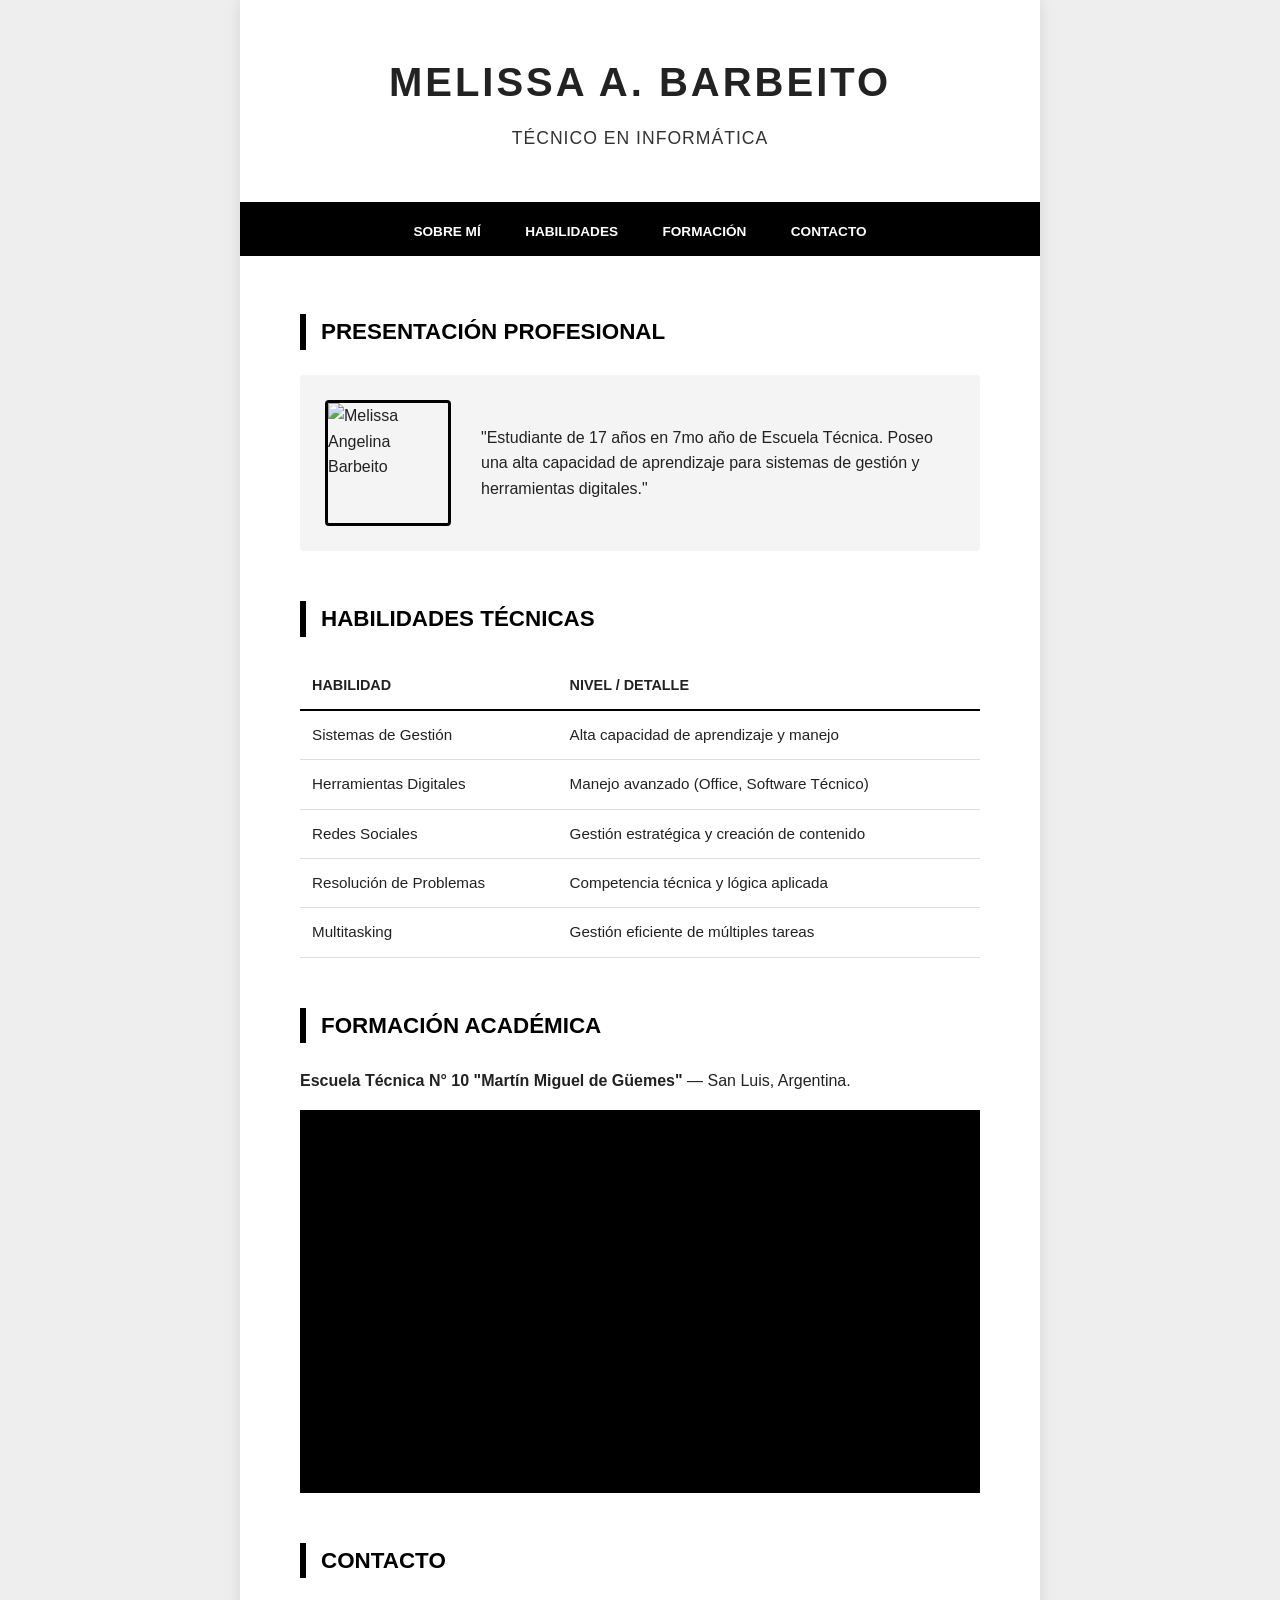
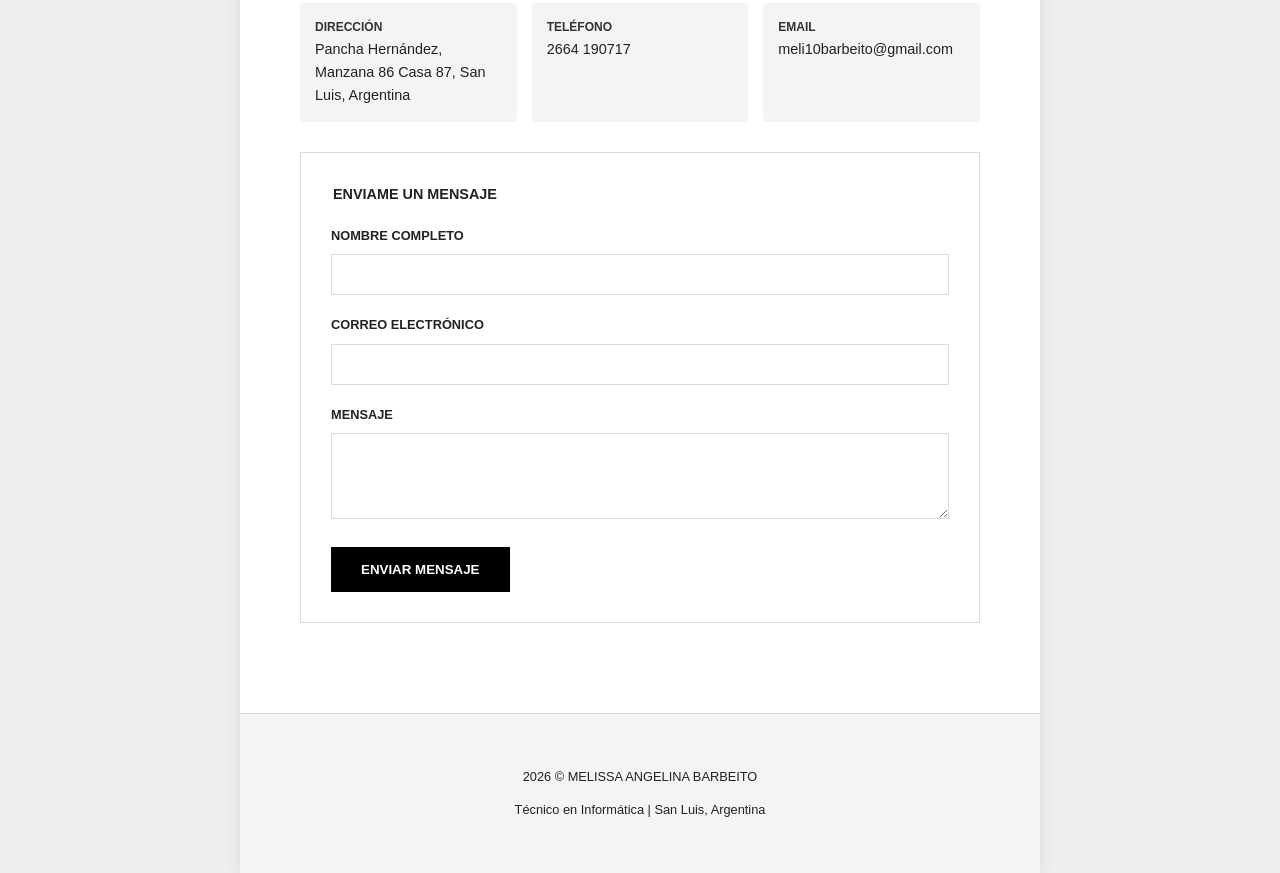
==== index.html @ cc3c12c4 "Rename cv.index.html to index.html" ====
<!DOCTYPE html>
<html lang="es">
<head>
    <meta charset="UTF-8">
    <meta name="viewport" content="width=device-width, initial-scale=1.0">
    <title>Portfolio - Melissa Angelina Barbeito</title>
    <style>
        :root {
            --primary: #000000;
            --secondary: #333333;
            --light-gray: #f4f4f4;
            --border: #dddddd;
            --text: #222222;
            --bg: #ffffff;
        }

        body {
            font-family: 'Segoe UI', Arial, sans-serif;
            margin: 0;
            padding: 0;
            background-color: #eeeeee;
            color: var(--text);
            line-height: 1.6;
        }

        .page {
            width: 100%;
            max-width: 800px;
            margin: 0 auto;
            background: var(--bg);
            min-height: 100vh;
            box-shadow: 0 0 15px rgba(0,0,0,0.1);
        }

        header {
            border-bottom: 4px solid var(--primary);
            padding: 50px 20px;
            text-align: center;
        }

        header h1 {
            margin: 0;
            font-size: 2.5rem;
            font-weight: 800;
            text-transform: uppercase;
            letter-spacing: 3px;
        }

        header p {
            margin: 10px 0 0;
            font-size: 1.1rem;
            color: var(--secondary);
            text-transform: uppercase;
            letter-spacing: 1px;
        }

        nav {
            background-color: var(--primary);
            padding: 12px 0;
            text-align: center;
            position: sticky;
            top: 0;
            z-index: 100;
        }

        nav a {
            color: white;
            text-decoration: none;
            margin: 0 20px;
            font-weight: 600;
            font-size: 0.85rem;
            text-transform: uppercase;
        }

        main {
            padding: 40px 60px;
        }

        section {
            margin-bottom: 50px;
        }

        h2 {
            font-size: 1.4rem;
            text-transform: uppercase;
            border-left: 6px solid var(--primary);
            padding-left: 15px;
            margin-bottom: 25px;
            color: var(--primary);
        }

        .profile-container {
            display: flex;
            align-items: center;
            gap: 30px;
            background: var(--light-gray);
            padding: 25px;
            border-radius: 4px;
        }

        .profile-img {
            width: 120px;
            height: 120px;
            object-fit: cover;
            border: 3px solid var(--primary);
            border-radius: 4px;
            flex-shrink: 0;
        }

        table {
            width: 100%;
            border-collapse: collapse;
        }

        th {
            border-bottom: 2px solid var(--primary);
            text-align: left;
            padding: 12px;
            font-size: 0.9rem;
            text-transform: uppercase;
        }

        td {
            padding: 12px;
            border-bottom: 1px solid var(--border);
            font-size: 0.95rem;
        }

        .video-container {
            position: relative;
            padding-bottom: 56.25%;
            height: 0;
            background: #000;
            margin-top: 15px;
        }

        .video-container iframe {
            position: absolute;
            top: 0; left: 0; width: 100%; height: 100%;
            border: 0;
        }

        .contact-info {
            margin-bottom: 30px;
            display: grid;
            grid-template-columns: repeat(auto-fit, minmax(200px, 1fr));
            gap: 15px;
        }

        .contact-item {
            background: var(--light-gray);
            padding: 15px;
            border-radius: 4px;
            font-size: 0.9rem;
        }

        .contact-item strong {
            display: block;
            text-transform: uppercase;
            font-size: 0.75rem;
            color: var(--secondary);
        }

        .form-card {
            border: 1px solid var(--border);
            padding: 30px;
        }

        fieldset {
            border: none;
            padding: 0;
            margin: 0;
        }

        legend {
            font-weight: 700;
            margin-bottom: 20px;
            text-transform: uppercase;
            font-size: 0.9rem;
        }

        .field {
            margin-bottom: 20px;
        }

        label {
            display: block;
            margin-bottom: 8px;
            font-size: 0.8rem;
            font-weight: 700;
            text-transform: uppercase;
        }

        input, textarea {
            width: 100%;
            padding: 12px;
            border: 1px solid var(--border);
            font-family: inherit;
            box-sizing: border-box;
        }

        button {
            background: var(--primary);
            color: white;
            border: none;
            padding: 15px 30px;
            font-weight: 700;
            text-transform: uppercase;
            cursor: pointer;
            transition: opacity 0.2s;
        }

        button:hover {
            opacity: 0.8;
        }

        footer {
            background: var(--light-gray);
            text-align: center;
            padding: 40px 20px;
            font-size: 0.8rem;
            border-top: 1px solid var(--border);
        }
    </style>
</head>
<body>

    <div class="page">
        <header>
            <h1>Melissa A. Barbeito</h1>
            <p>Técnico en Informática</p>
        </header>

        <nav>
            <a href="#sobre-mi">Sobre Mí</a>
            <a href="#habilidades">Habilidades</a>
            <a href="#formacion">Formación</a>
            <a href="#contacto">Contacto</a>
        </nav>

        <main>
            <section id="sobre-mi">
                <h2>Presentación Profesional</h2>
                <div class="profile-container">
                    <img src="foto.jpg" alt="Melissa Angelina Barbeito" class="profile-img">
                    <p>
                        "Estudiante de 17 años en 7mo año de Escuela Técnica. Poseo una alta capacidad de aprendizaje para sistemas de gestión y herramientas digitales."
                    </p>
                </div>
            </section>

            <section id="habilidades">
                <h2>Habilidades Técnicas</h2>
                <table>
                    <thead>
                        <tr>
                            <th>Habilidad</th>
                            <th>Nivel / Detalle</th>
                        </tr>
                    </thead>
                    <tbody>
                        <tr>
                            <td>Sistemas de Gestión</td>
                            <td>Alta capacidad de aprendizaje y manejo</td>
                        </tr>
                        <tr>
                            <td>Herramientas Digitales</td>
                            <td>Manejo avanzado (Office, Software Técnico)</td>
                        </tr>
                        <tr>
                            <td>Redes Sociales</td>
                            <td>Gestión estratégica y creación de contenido</td>
                        </tr>
                        <tr>
                            <td>Resolución de Problemas</td>
                            <td>Competencia técnica y lógica aplicada</td>
                        </tr>
                        <tr>
                            <td>Multitasking</td>
                            <td>Gestión eficiente de múltiples tareas</td>
                        </tr>
                    </tbody>
                </table>
            </section>

            <section id="formacion">
                <h2>Formación Académica</h2>
                <p><strong>Escuela Técnica N° 10 "Martín Miguel de Güemes"</strong> — San Luis, Argentina.</p>
                <div class="video-container">
                    <iframe 
                        src="https://www.youtube.com/embed/7vbi-OCFZEY" 
                        title="Tutorial de Informática" 
                        allow="accelerometer; autoplay; clipboard-write; encrypted-media; gyroscope; picture-in-picture" 
                        allowfullscreen>
                    </iframe>
                </div>
            </section>

            <section id="contacto">
                <h2>Contacto</h2>
                
                <div class="contact-info">
                    <div class="contact-item">
                        <strong>Dirección</strong>
                        Pancha Hernández, Manzana 86 Casa 87, San Luis, Argentina
                    </div>
                    <div class="contact-item">
                        <strong>Teléfono</strong>
                        2664 190717
                    </div>
                    <div class="contact-item">
                        <strong>Email</strong>
                        meli10barbeito@gmail.com
                    </div>
                </div>

                <div class="form-card">
                    <form action="mailto:meli10barbeito@gmail.com" method="post" enctype="text/plain">
                        <fieldset>
                            <legend>Enviame un mensaje</legend>
                            <div class="field">
                                <label for="nombre">Nombre Completo</label>
                                <input type="text" id="nombre" name="nombre" required>
                            </div>
                            <div class="field">
                                <label for="email">Correo Electrónico</label>
                                <input type="email" id="email" name="email" required>
                            </div>
                            <div class="field">
                                <label for="mensaje">Mensaje</label>
                                <textarea id="mensaje" name="mensaje" rows="4"></textarea>
                            </div>
                            <button type="submit">Enviar Mensaje</button>
                        </fieldset>
                    </form>
                </div>
            </section>
        </main>

        <footer>
            <p>2026 © MELISSA ANGELINA BARBEITO</p>
            <p>Técnico en Informática | San Luis, Argentina</p>
        </footer>
    </div>

</body>
</html>
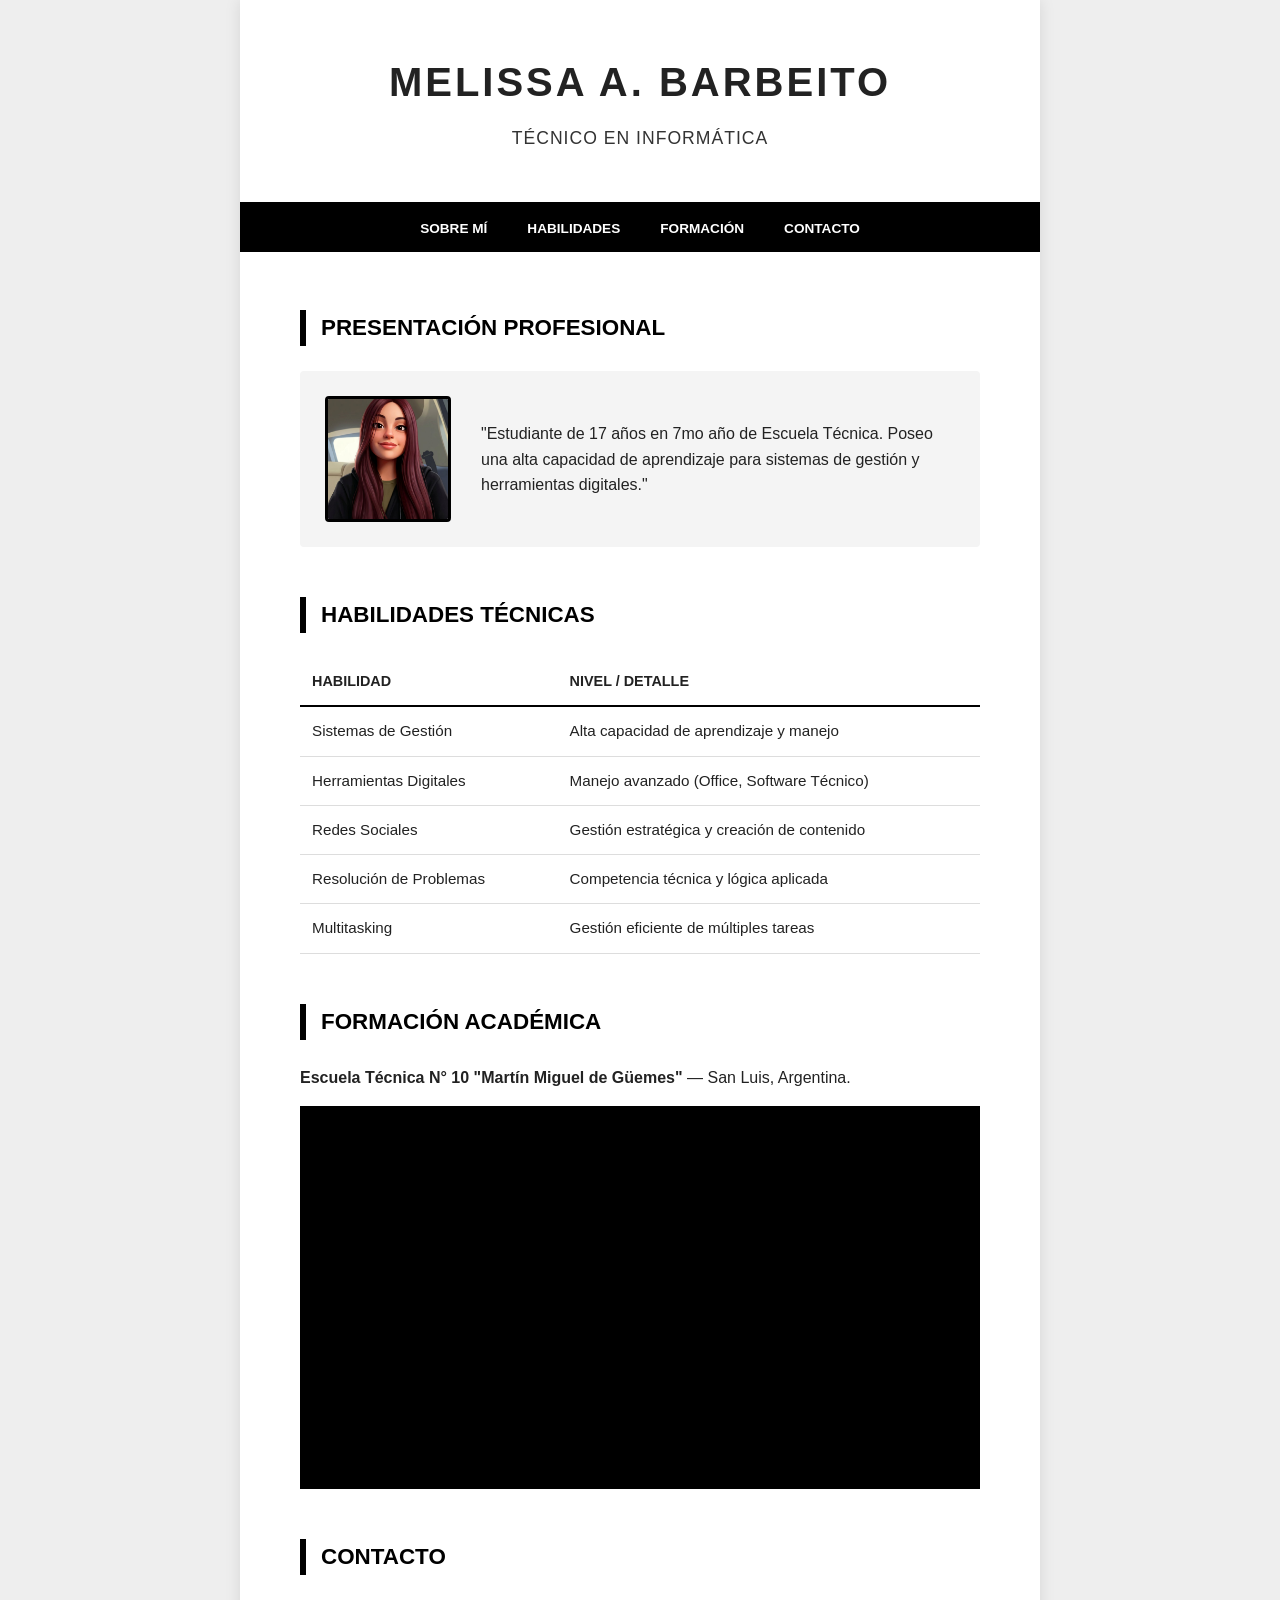
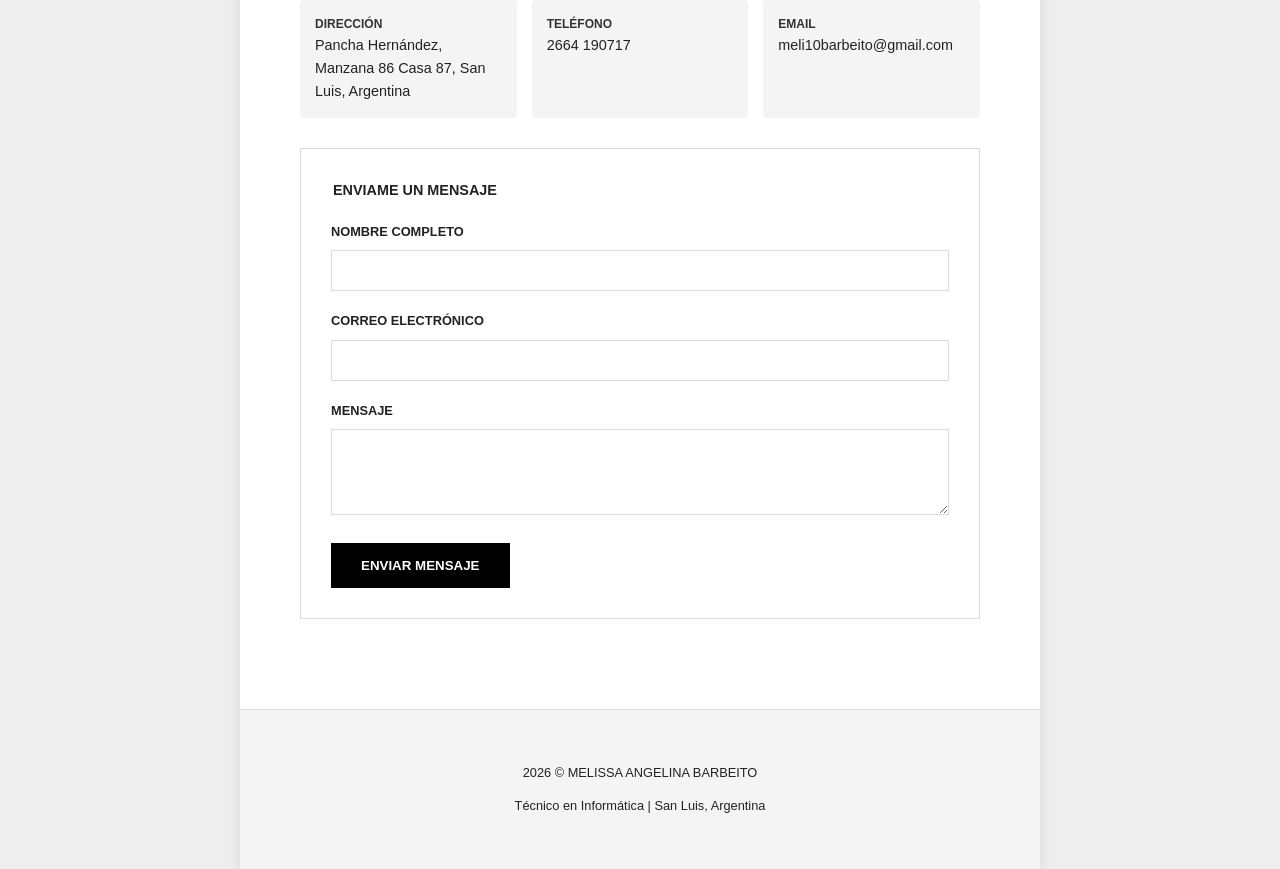
==== commit 7db83a00: "Update index.html" ====
--- a/index.html
+++ b/index.html
@@ -4,224 +4,7 @@
     <meta charset="UTF-8">
     <meta name="viewport" content="width=device-width, initial-scale=1.0">
     <title>Portfolio - Melissa Angelina Barbeito</title>
-    <style>
-        :root {
-            --primary: #000000;
-            --secondary: #333333;
-            --light-gray: #f4f4f4;
-            --border: #dddddd;
-            --text: #222222;
-            --bg: #ffffff;
-        }
-
-        body {
-            font-family: 'Segoe UI', Arial, sans-serif;
-            margin: 0;
-            padding: 0;
-            background-color: #eeeeee;
-            color: var(--text);
-            line-height: 1.6;
-        }
-
-        .page {
-            width: 100%;
-            max-width: 800px;
-            margin: 0 auto;
-            background: var(--bg);
-            min-height: 100vh;
-            box-shadow: 0 0 15px rgba(0,0,0,0.1);
-        }
-
-        header {
-            border-bottom: 4px solid var(--primary);
-            padding: 50px 20px;
-            text-align: center;
-        }
-
-        header h1 {
-            margin: 0;
-            font-size: 2.5rem;
-            font-weight: 800;
-            text-transform: uppercase;
-            letter-spacing: 3px;
-        }
-
-        header p {
-            margin: 10px 0 0;
-            font-size: 1.1rem;
-            color: var(--secondary);
-            text-transform: uppercase;
-            letter-spacing: 1px;
-        }
-
-        nav {
-            background-color: var(--primary);
-            padding: 12px 0;
-            text-align: center;
-            position: sticky;
-            top: 0;
-            z-index: 100;
-        }
-
-        nav a {
-            color: white;
-            text-decoration: none;
-            margin: 0 20px;
-            font-weight: 600;
-            font-size: 0.85rem;
-            text-transform: uppercase;
-        }
-
-        main {
-            padding: 40px 60px;
-        }
-
-        section {
-            margin-bottom: 50px;
-        }
-
-        h2 {
-            font-size: 1.4rem;
-            text-transform: uppercase;
-            border-left: 6px solid var(--primary);
-            padding-left: 15px;
-            margin-bottom: 25px;
-            color: var(--primary);
-        }
-
-        .profile-container {
-            display: flex;
-            align-items: center;
-            gap: 30px;
-            background: var(--light-gray);
-            padding: 25px;
-            border-radius: 4px;
-        }
-
-        .profile-img {
-            width: 120px;
-            height: 120px;
-            object-fit: cover;
-            border: 3px solid var(--primary);
-            border-radius: 4px;
-            flex-shrink: 0;
-        }
-
-        table {
-            width: 100%;
-            border-collapse: collapse;
-        }
-
-        th {
-            border-bottom: 2px solid var(--primary);
-            text-align: left;
-            padding: 12px;
-            font-size: 0.9rem;
-            text-transform: uppercase;
-        }
-
-        td {
-            padding: 12px;
-            border-bottom: 1px solid var(--border);
-            font-size: 0.95rem;
-        }
-
-        .video-container {
-            position: relative;
-            padding-bottom: 56.25%;
-            height: 0;
-            background: #000;
-            margin-top: 15px;
-        }
-
-        .video-container iframe {
-            position: absolute;
-            top: 0; left: 0; width: 100%; height: 100%;
-            border: 0;
-        }
-
-        .contact-info {
-            margin-bottom: 30px;
-            display: grid;
-            grid-template-columns: repeat(auto-fit, minmax(200px, 1fr));
-            gap: 15px;
-        }
-
-        .contact-item {
-            background: var(--light-gray);
-            padding: 15px;
-            border-radius: 4px;
-            font-size: 0.9rem;
-        }
-
-        .contact-item strong {
-            display: block;
-            text-transform: uppercase;
-            font-size: 0.75rem;
-            color: var(--secondary);
-        }
-
-        .form-card {
-            border: 1px solid var(--border);
-            padding: 30px;
-        }
-
-        fieldset {
-            border: none;
-            padding: 0;
-            margin: 0;
-        }
-
-        legend {
-            font-weight: 700;
-            margin-bottom: 20px;
-            text-transform: uppercase;
-            font-size: 0.9rem;
-        }
-
-        .field {
-            margin-bottom: 20px;
-        }
-
-        label {
-            display: block;
-            margin-bottom: 8px;
-            font-size: 0.8rem;
-            font-weight: 700;
-            text-transform: uppercase;
-        }
-
-        input, textarea {
-            width: 100%;
-            padding: 12px;
-            border: 1px solid var(--border);
-            font-family: inherit;
-            box-sizing: border-box;
-        }
-
-        button {
-            background: var(--primary);
-            color: white;
-            border: none;
-            padding: 15px 30px;
-            font-weight: 700;
-            text-transform: uppercase;
-            cursor: pointer;
-            transition: opacity 0.2s;
-        }
-
-        button:hover {
-            opacity: 0.8;
-        }
-
-        footer {
-            background: var(--light-gray);
-            text-align: center;
-            padding: 40px 20px;
-            font-size: 0.8rem;
-            border-top: 1px solid var(--border);
-        }
-    </style>
+    <link rel="stylesheet" href="style.css">
 </head>
 <body>
 
--- a/style.css
+++ b/style.css
@@ -0,0 +1,218 @@
+:root {
+    --primary: #000000;
+    --secondary: #333333;
+    --light-gray: #f4f4f4;
+    --border: #dddddd;
+    --text: #222222;
+    --bg: #ffffff;
+}
+
+body {
+    font-family: 'Segoe UI', Arial, sans-serif;
+    margin: 0;
+    padding: 0;
+    background-color: #eeeeee;
+    color: var(--text);
+    line-height: 1.6;
+}
+
+.page {
+    width: 100%;
+    max-width: 800px;
+    margin: 0 auto;
+    background: var(--bg);
+    min-height: 100vh;
+    box-shadow: 0 0 15px rgba(0,0,0,0.1);
+}
+
+header {
+    border-bottom: 4px solid var(--primary);
+    padding: 50px 20px;
+    text-align: center;
+}
+
+header h1 {
+    margin: 0;
+    font-size: 2.5rem;
+    font-weight: 800;
+    text-transform: uppercase;
+    letter-spacing: 3px;
+}
+
+header p {
+    margin: 10px 0 0;
+    font-size: 1.1rem;
+    color: var(--secondary);
+    text-transform: uppercase;
+    letter-spacing: 1px;
+}
+
+nav {
+    background-color: var(--primary);
+    padding: 12px 0;
+    position: sticky;
+    top: 0;
+    z-index: 100;
+    display: flex;
+    justify-content: center; 
+    align-items: center;     
+}
+
+nav a {
+    color: white;
+    text-decoration: none;
+    margin: 0 20px;
+    font-weight: 600;
+    font-size: 0.85rem;
+    text-transform: uppercase;
+}
+
+main {
+    padding: 40px 60px;
+}
+
+section {
+    margin-bottom: 50px;
+}
+
+h2 {
+    font-size: 1.4rem;
+    text-transform: uppercase;
+    border-left: 6px solid var(--primary);
+    padding-left: 15px;
+    margin-bottom: 25px;
+    color: var(--primary);
+}
+
+.profile-container {
+    display: flex;
+    align-items: center;
+    gap: 30px;
+    background: var(--light-gray);
+    padding: 25px;
+    border-radius: 4px;
+}
+
+.profile-img {
+    width: 120px;
+    height: 120px;
+    object-fit: cover;
+    border: 3px solid var(--primary);
+    border-radius: 4px;
+    flex-shrink: 0;
+}
+
+table {
+    width: 100%;
+    border-collapse: collapse;
+}
+
+th {
+    border-bottom: 2px solid var(--primary);
+    text-align: left;
+    padding: 12px;
+    font-size: 0.9rem;
+    text-transform: uppercase;
+}
+
+td {
+    padding: 12px;
+    border-bottom: 1px solid var(--border);
+    font-size: 0.95rem;
+}
+
+.video-container {
+    position: relative;
+    padding-bottom: 56.25%;
+    height: 0;
+    background: #000;
+    margin-top: 15px;
+}
+
+.video-container iframe {
+    position: absolute;
+    top: 0; left: 0; width: 100%; height: 100%;
+    border: 0;
+}
+
+.contact-info {
+    margin-bottom: 30px;
+    display: grid;
+    grid-template-columns: repeat(auto-fit, minmax(200px, 1fr));
+    gap: 15px;
+}
+
+.contact-item {
+    background: var(--light-gray);
+    padding: 15px;
+    border-radius: 4px;
+    font-size: 0.9rem;
+}
+
+.contact-item strong {
+    display: block;
+    text-transform: uppercase;
+    font-size: 0.75rem;
+    color: var(--secondary);
+}
+
+.form-card {
+    border: 1px solid var(--border);
+    padding: 30px;
+}
+
+fieldset {
+    border: none;
+    padding: 0;
+    margin: 0;
+}
+
+legend {
+    font-weight: 700;
+    margin-bottom: 20px;
+    text-transform: uppercase;
+    font-size: 0.9rem;
+}
+
+.field {
+    margin-bottom: 20px;
+}
+
+label {
+    display: block;
+    margin-bottom: 8px;
+    font-size: 0.8rem;
+    font-weight: 700;
+    text-transform: uppercase;
+}
+
+input, textarea {
+    width: 100%;
+    padding: 12px;
+    border: 1px solid var(--border);
+    font-family: inherit;
+    box-sizing: border-box;
+}
+
+button {
+    background: var(--primary);
+    color: white;
+    border: none;
+    padding: 15px 30px;
+    font-weight: 700;
+    text-transform: uppercase;
+    cursor: pointer;
+    transition: opacity 0.2s;
+}
+
+button:hover {
+    opacity: 0.8;
+}
+
+footer {
+    background: var(--light-gray);
+    text-align: center;
+    padding: 40px 20px;
+    font-size: 0.8rem;
+    border-top: 1px solid var(--border);
+}
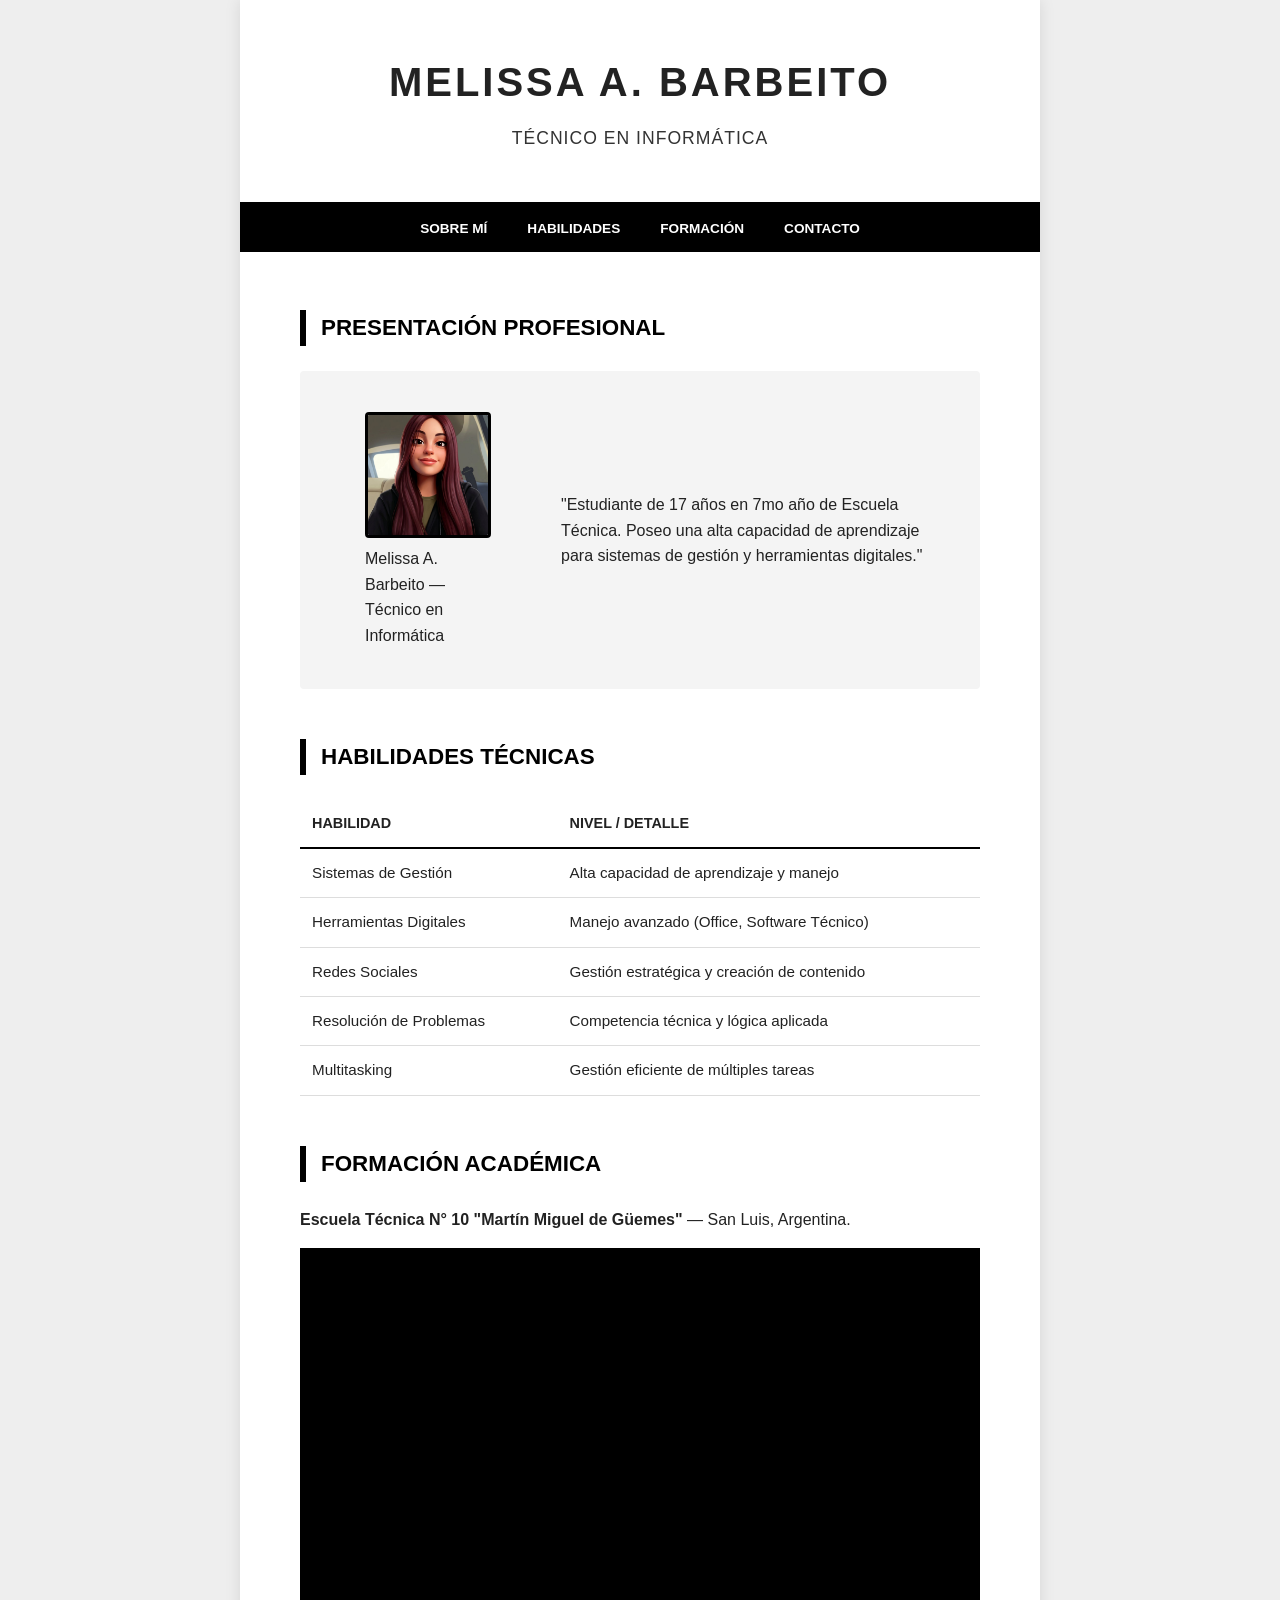
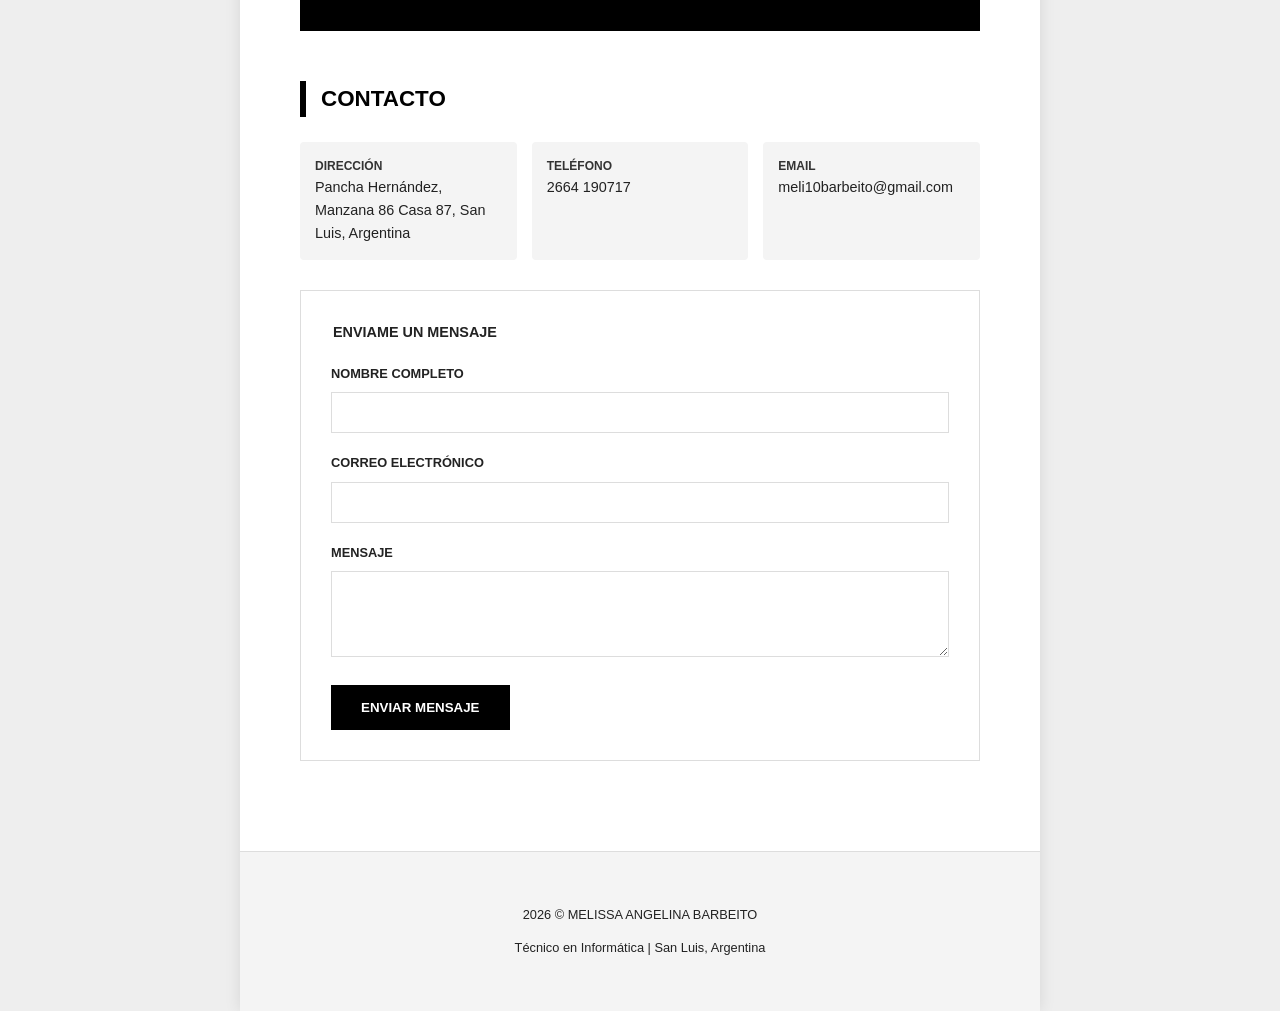
==== commit 87850507: "Update index.html" ====
--- a/index.html
+++ b/index.html
@@ -24,9 +24,12 @@
         <main>
             <section id="sobre-mi">
                 <h2>Presentación Profesional</h2>
-                <div class="profile-container">
-                    <img src="foto.jpg" alt="Melissa Angelina Barbeito" class="profile-img">
-                    <p>
+               <div class="profile-container">
+            <figure>
+                    <img src="foto.jpg" alt="Foto de perfil de Melissa Barbeito" class="profile-img">
+                    <figcaption>Melissa A. Barbeito — Técnico en Informática</figcaption>
+                   </figure>
+                   <p>
                         "Estudiante de 17 años en 7mo año de Escuela Técnica. Poseo una alta capacidad de aprendizaje para sistemas de gestión y herramientas digitales."
                     </p>
                 </div>
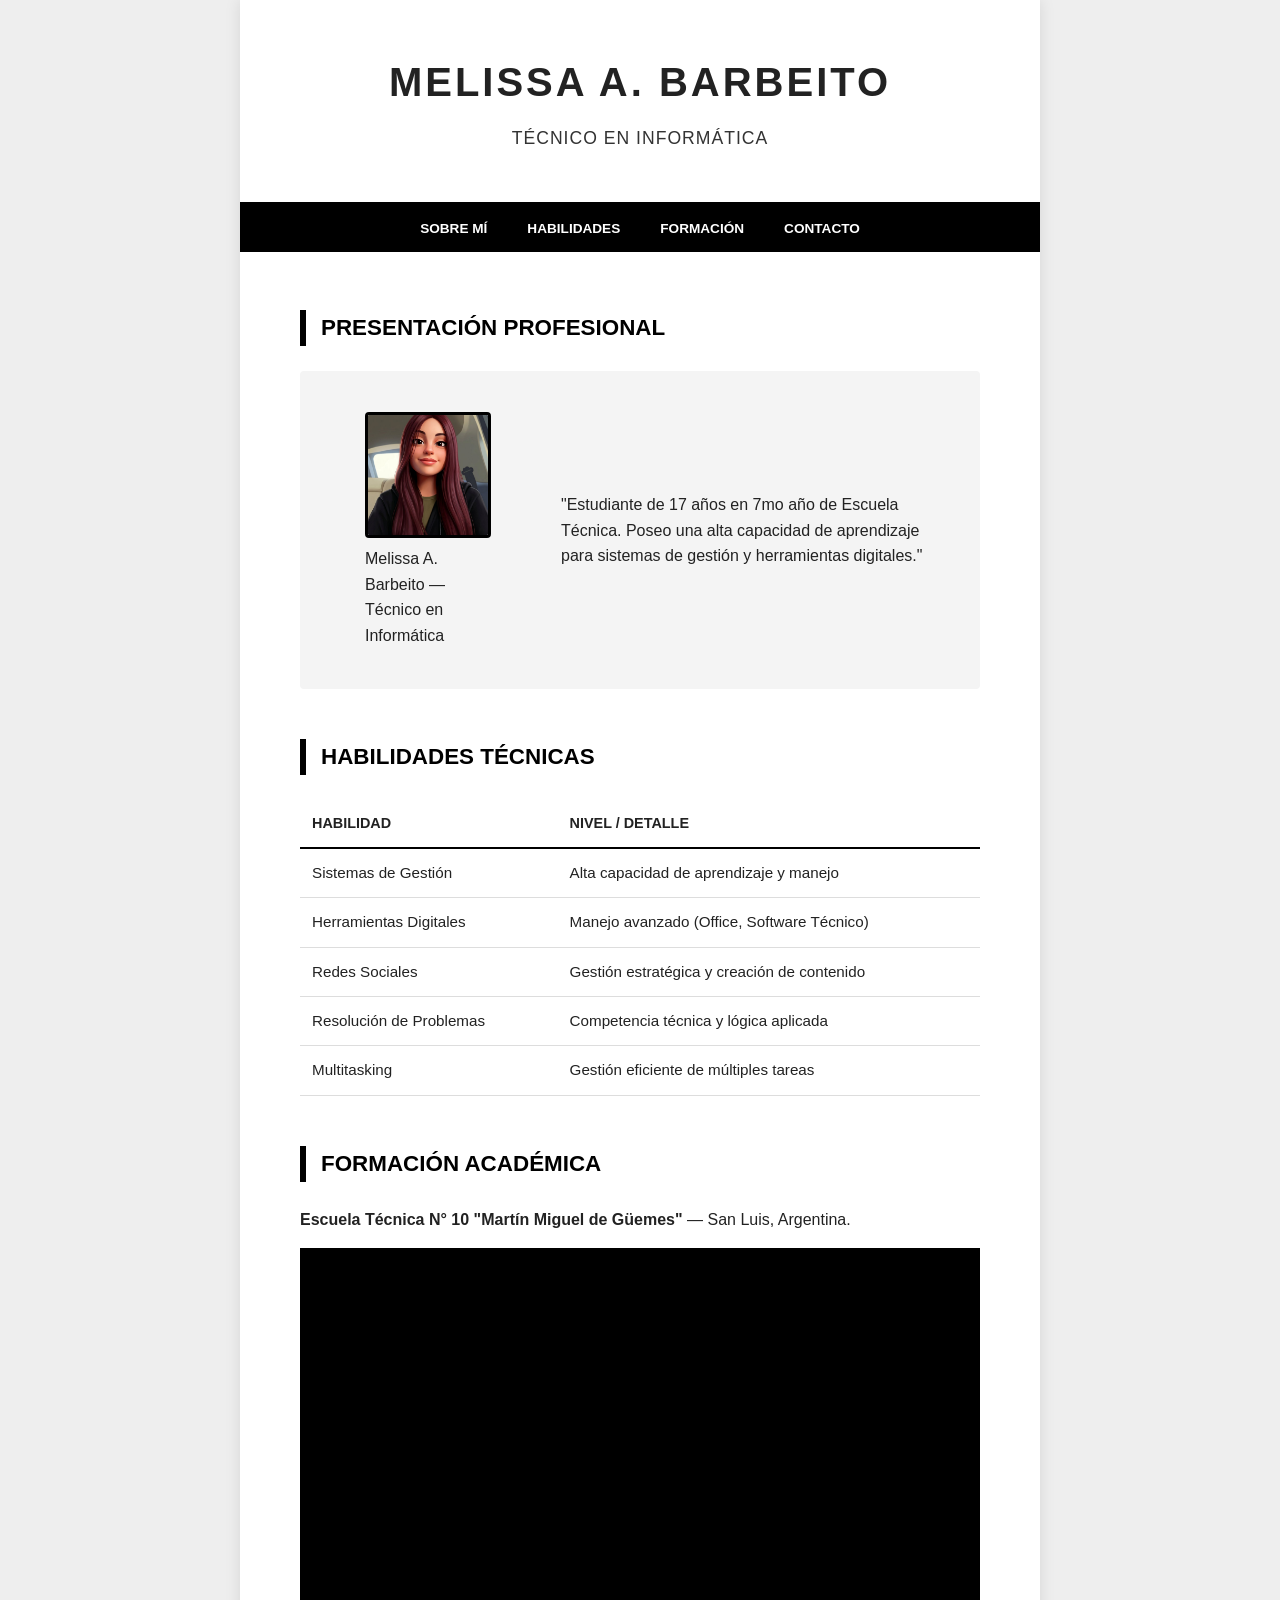
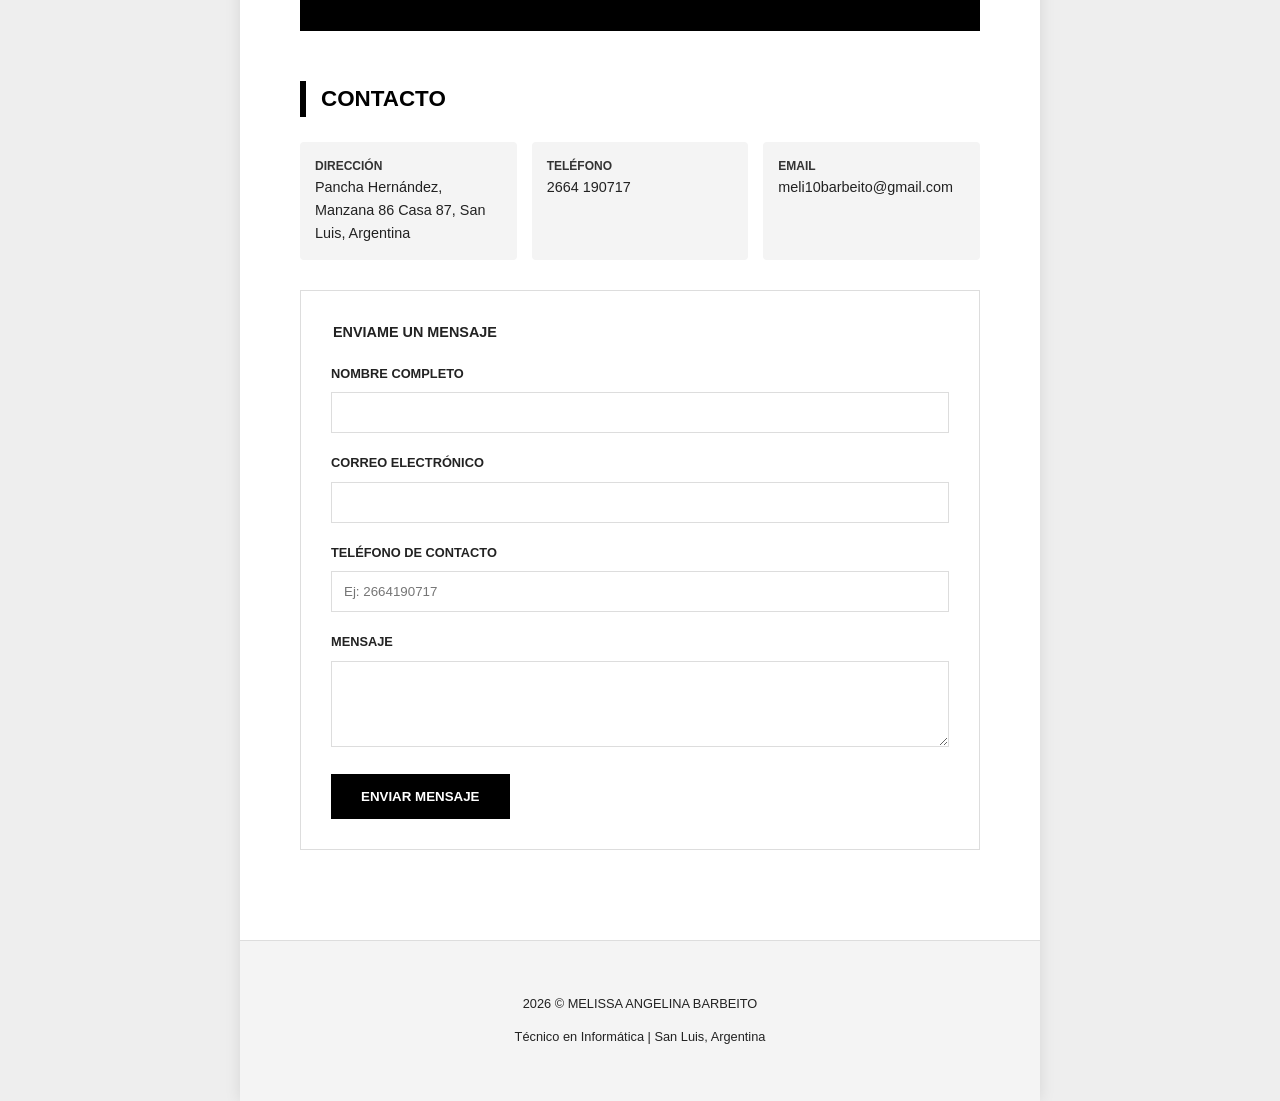
==== commit e219b50d: "Update index.html" ====
--- a/index.html
+++ b/index.html
@@ -103,21 +103,30 @@
                 <div class="form-card">
                     <form action="mailto:meli10barbeito@gmail.com" method="post" enctype="text/plain">
                         <fieldset>
-                            <legend>Enviame un mensaje</legend>
-                            <div class="field">
-                                <label for="nombre">Nombre Completo</label>
-                                <input type="text" id="nombre" name="nombre" required>
-                            </div>
-                            <div class="field">
-                                <label for="email">Correo Electrónico</label>
-                                <input type="email" id="email" name="email" required>
-                            </div>
-                            <div class="field">
-                                <label for="mensaje">Mensaje</label>
-                                <textarea id="mensaje" name="mensaje" rows="4"></textarea>
-                            </div>
-                            <button type="submit">Enviar Mensaje</button>
-                        </fieldset>
+          <legend>Enviame un mensaje</legend>
+          
+          <div class="field">
+            <label for="nombre">Nombre Completo</label>
+            <input type="text" id="nombre" name="nombre" aria-required="true" required>
+          </div>
+          
+          <div class="field">
+            <label for="email">Correo Electrónico</label>
+            <input type="email" id="email" name="email" aria-required="true" required>
+          </div>
+
+          <div class="field">
+            <label for="telefono">Teléfono de Contacto</label>
+            <input type="tel" id="telefono" name="telefono" placeholder="Ej: 2664190717">
+          </div>
+          
+          <div class="field">
+            <label for="mensaje">Mensaje</label>
+            <textarea id="mensaje" name="mensaje" rows="4" aria-required="true" required></textarea>
+          </div>
+          
+          <button type="submit">Enviar Mensaje</button>
+        </fieldset>
                     </form>
                 </div>
             </section>
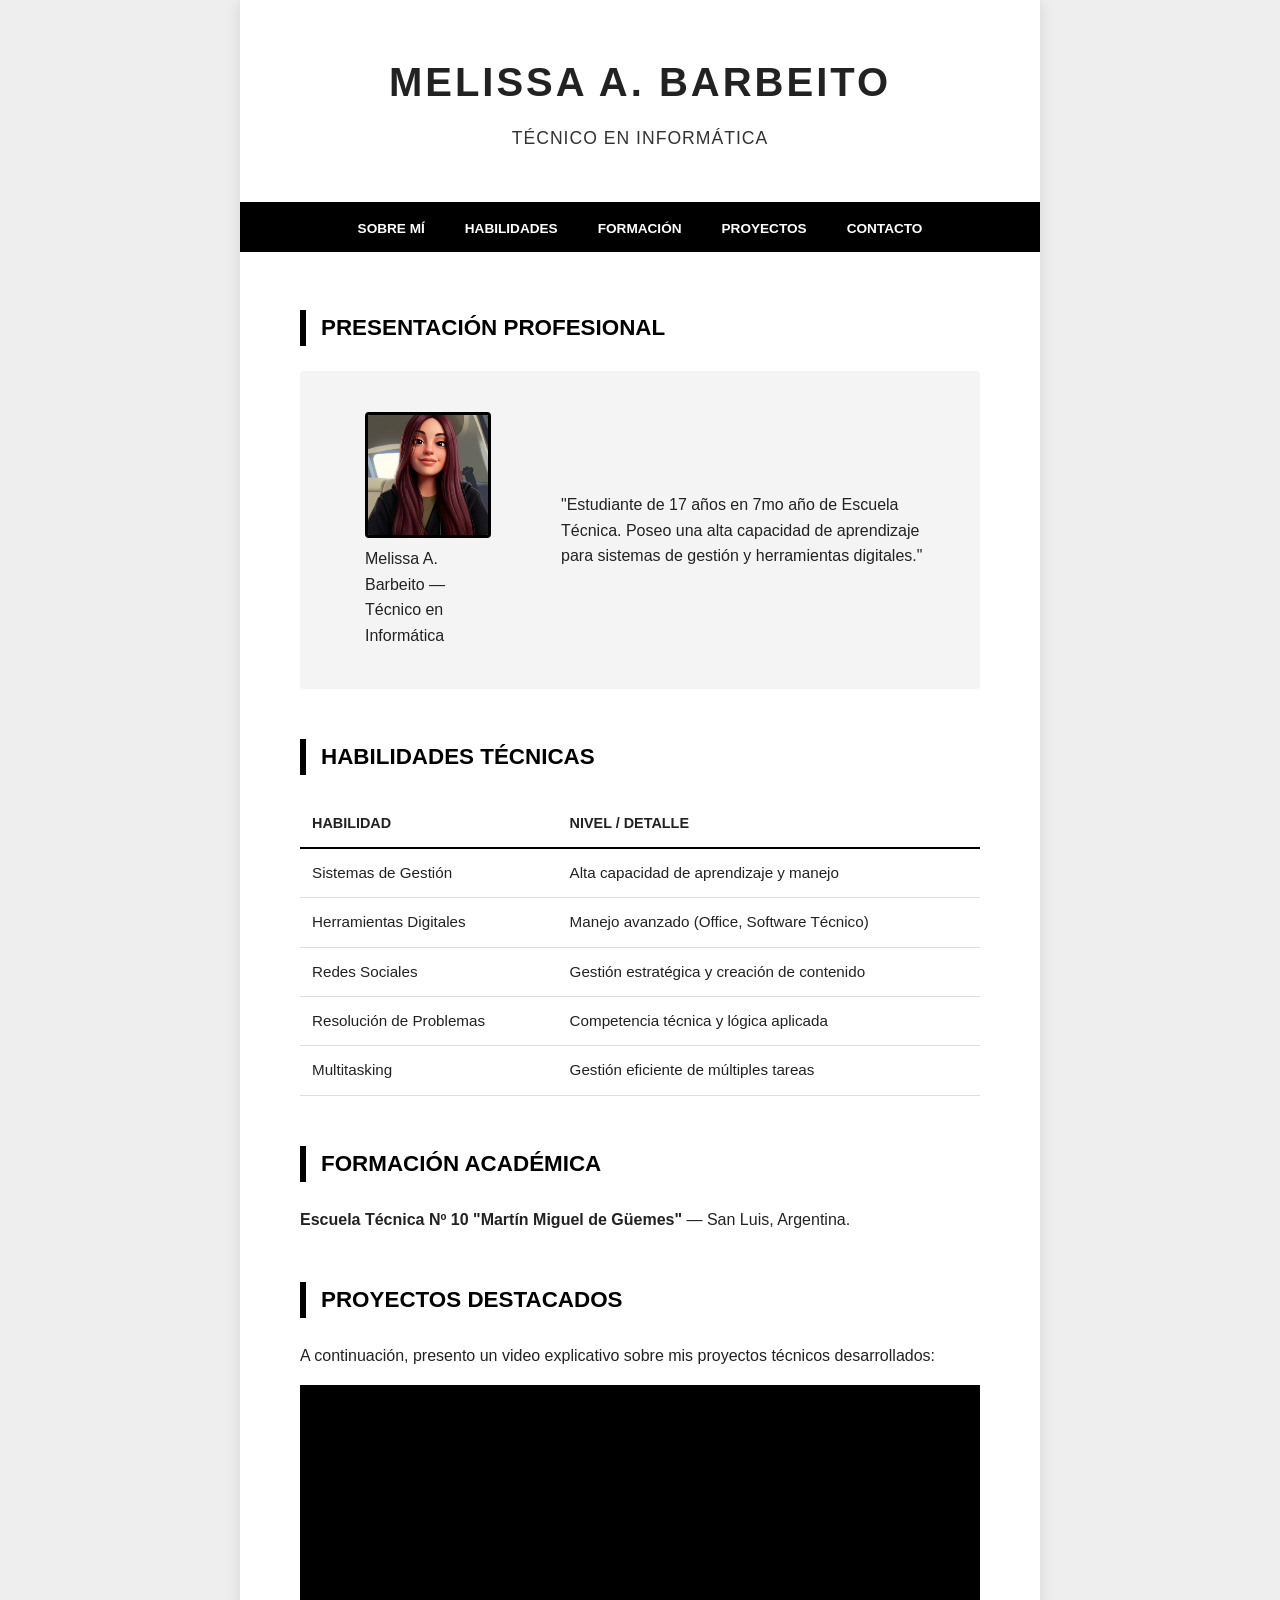
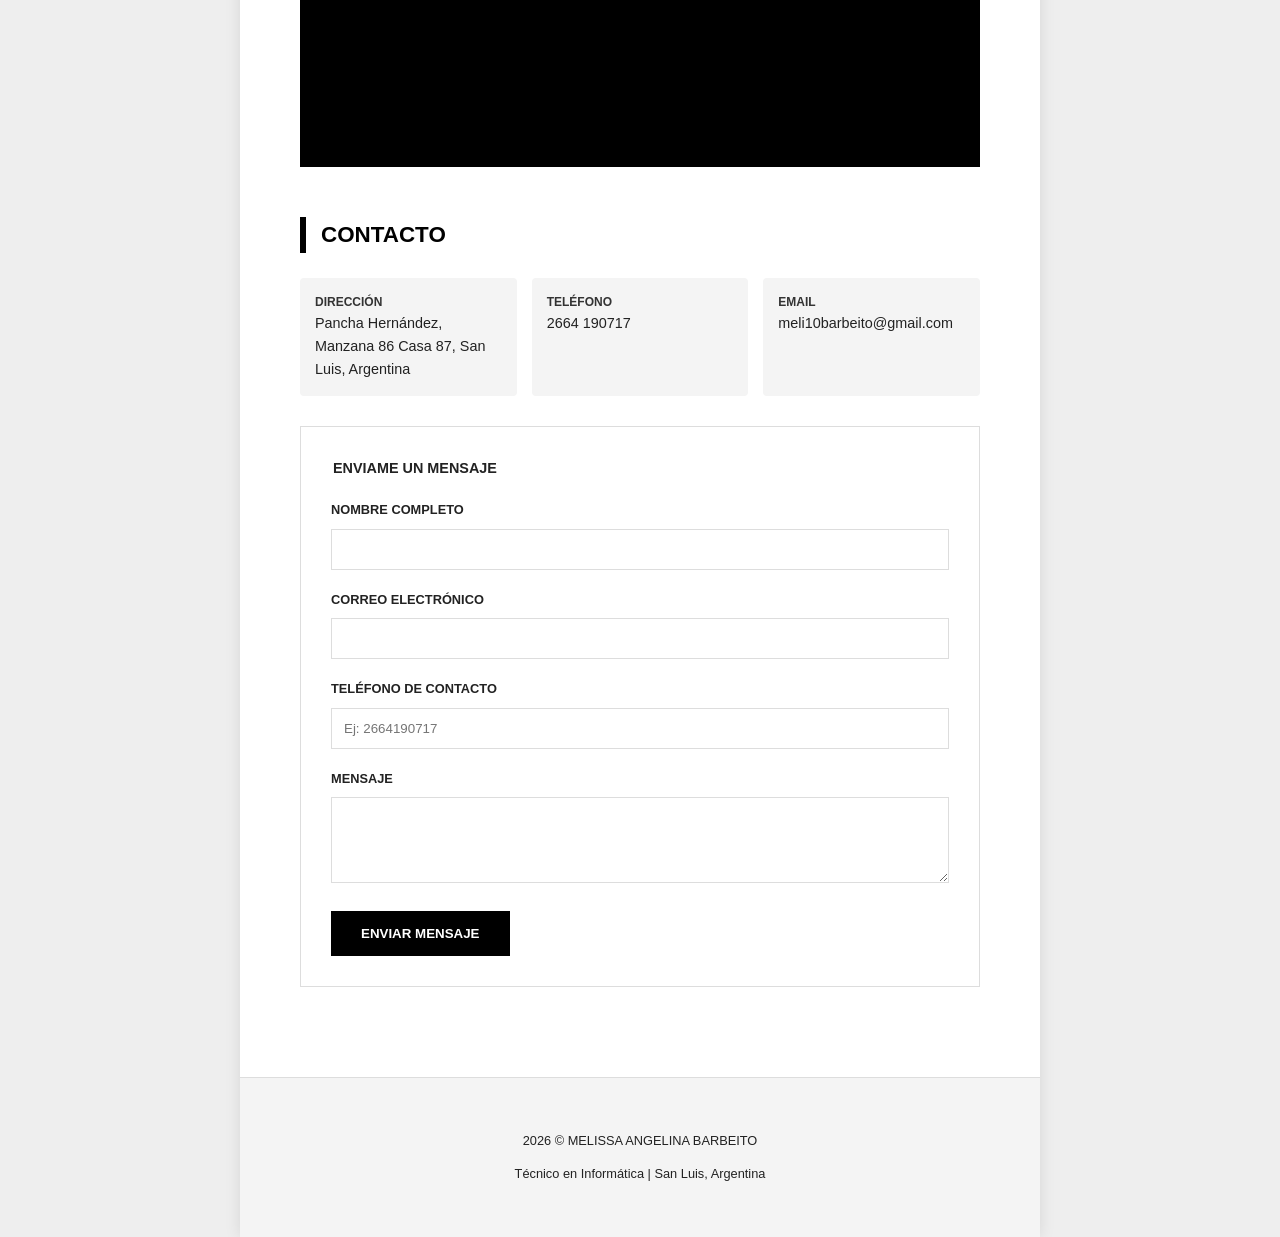
==== commit 21347379: "Update index.html" ====
--- a/index.html
+++ b/index.html
@@ -14,12 +14,13 @@
             <p>Técnico en Informática</p>
         </header>
 
-        <nav>
-            <a href="#sobre-mi">Sobre Mí</a>
-            <a href="#habilidades">Habilidades</a>
-            <a href="#formacion">Formación</a>
-            <a href="#contacto">Contacto</a>
-        </nav>
+       <nav>
+      <a href="#sobre-mi">Sobre Mí</a>
+      <a href="#habilidades">Habilidades</a>
+      <a href="#formacion">Formación</a>
+      <a href="#proyectos">Proyectos</a>
+      <a href="#contacto">Contacto</a>
+    </nav>
 
         <main>
             <section id="sobre-mi">
@@ -70,18 +71,18 @@
             </section>
 
             <section id="formacion">
-                <h2>Formación Académica</h2>
-                <p><strong>Escuela Técnica N° 10 "Martín Miguel de Güemes"</strong> — San Luis, Argentina.</p>
-                <div class="video-container">
-                    <iframe 
-                        src="https://www.youtube.com/embed/7vbi-OCFZEY" 
-                        title="Tutorial de Informática" 
-                        allow="accelerometer; autoplay; clipboard-write; encrypted-media; gyroscope; picture-in-picture" 
-                        allowfullscreen>
-                    </iframe>
-                </div>
-            </section>
+          <h2>Formación Académica</h2>
+          <p><strong>Escuela Técnica Nº 10 "Martín Miguel de Güemes"</strong> — San Luis, Argentina.</p>
+        </section>
 
+        <section id="proyectos">
+       <h2>Proyectos Destacados</h2>
+       <p>A continuación, presento un video explicativo sobre mis proyectos técnicos desarrollados:</p>
+      <div class="video-container">
+       <iframe src="https://www.youtube.com/embed/7vbi-OCFZEY" title="Tutorial de Informática" allow="accelerometer; autoplay; clipboard-write; encrypted-media; gyroscope; picture-in-picture" allowfullscreen></iframe>
+     </div>
+   </section>
+           
             <section id="contacto">
                 <h2>Contacto</h2>
                 
